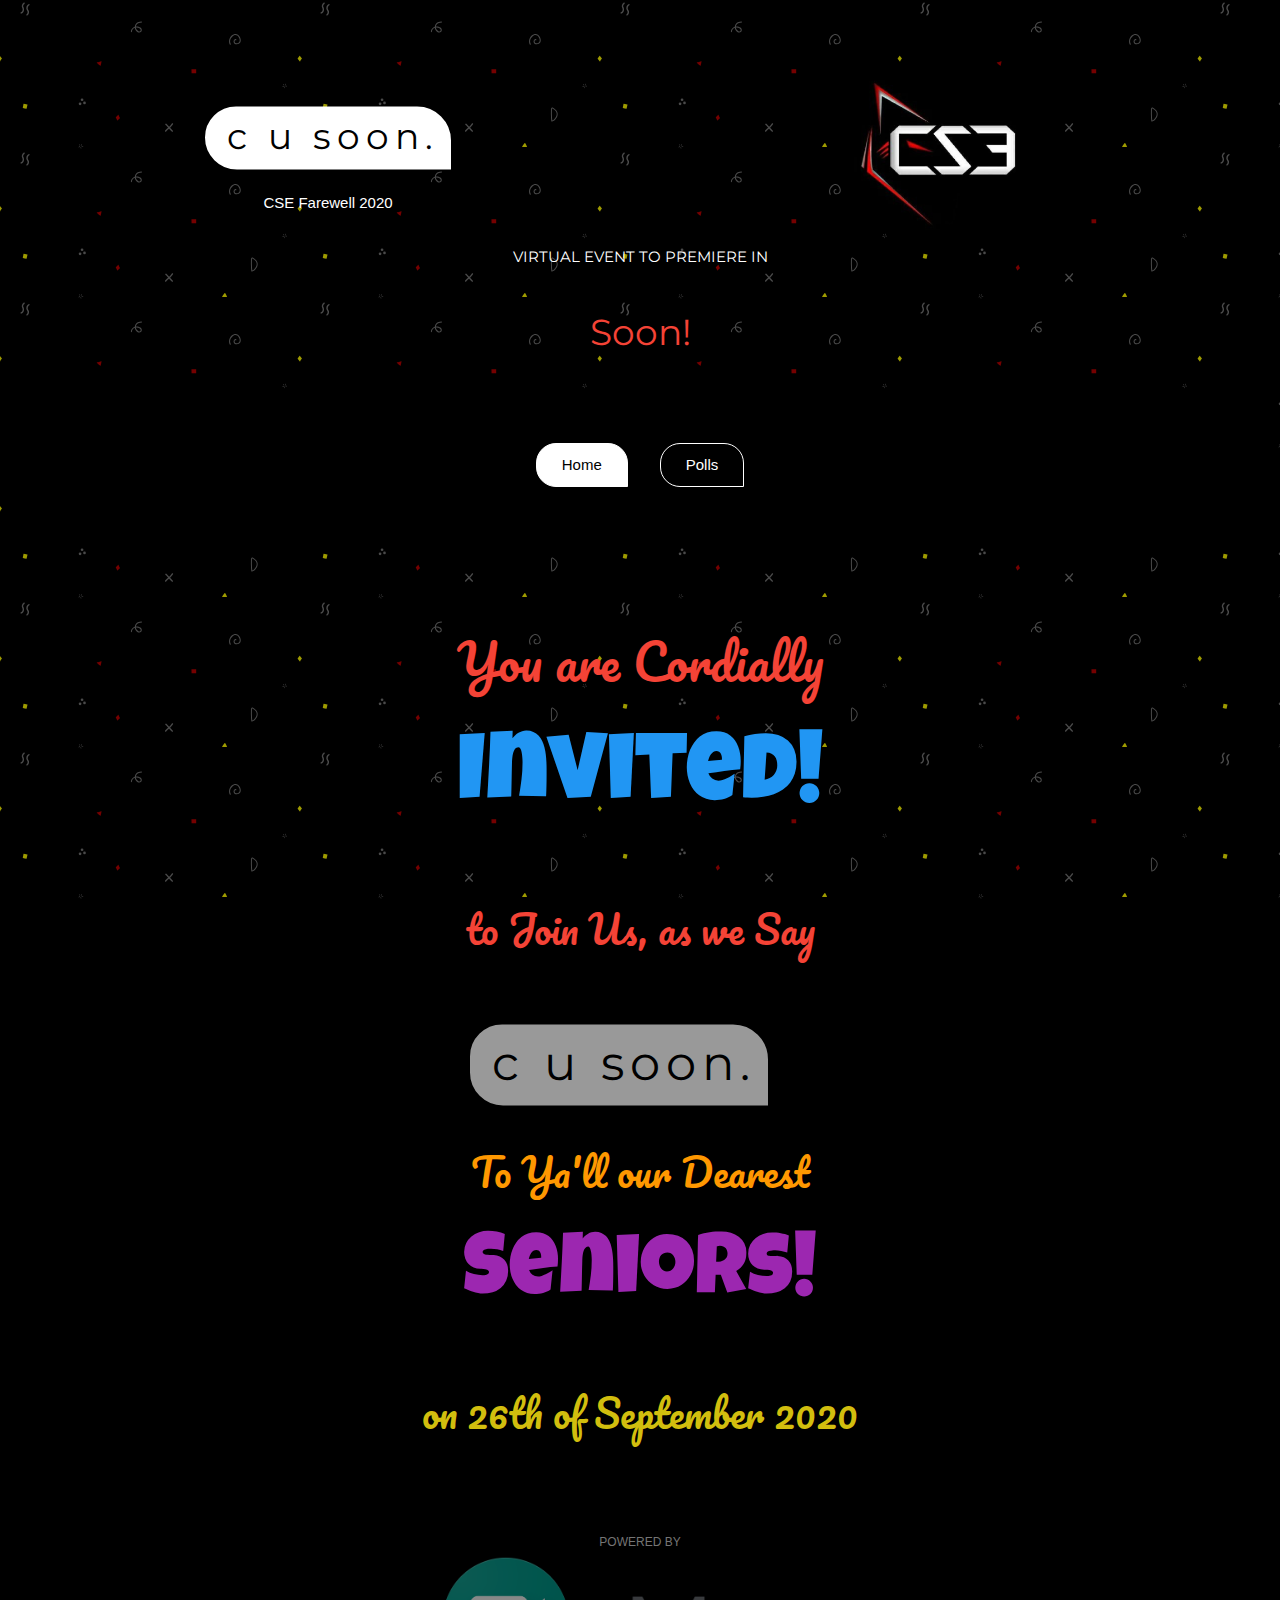
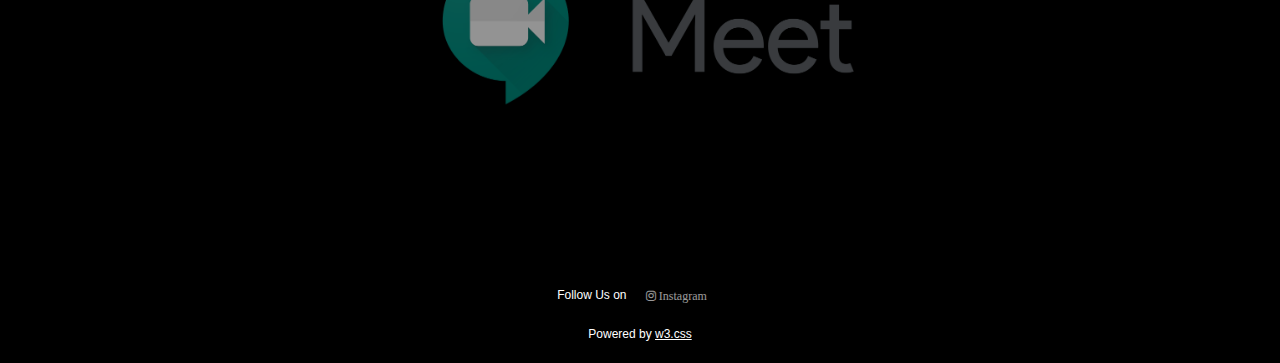
==== index.html @ 68393b78 "Edited Timer and UI" ====
<!DOCTYPE html>
<html>
<title>c u soon.</title>
<meta charset="UTF-8">
<meta name="viewport" content="width=device-width, initial-scale=1">
<meta name="description" content="Virtual Farewell premieres on 10th Oct 2020">
<meta name="theme-color" content="#000000" />
<link rel="stylesheet" href="css/w3.css">
<link rel="stylesheet" href="css/style.css">
<link rel="stylesheet" href="https://cdnjs.cloudflare.com/ajax/libs/font-awesome/4.7.0/css/font-awesome.min.css">
<link rel="shortcut icon" href="favicon.png" type="image/x-icon">
<link rel="stylesheet" href="https://fonts.googleapis.com/css?family=Raleway">
<link href="https://fonts.googleapis.com/css2?family=Luckiest+Guy&family=Montserrat&family=Pacifico&display=swap" rel="stylesheet"><body class="w3-black bgimg-1">
<div class="w3-content" style="max-width:1500px">
<header class="w3-center" style="padding:64px 16px">
  <div class="w3-half">
    <div class="w3-block w3-padding-64 w3-display-container w3-center w3-xxlarge w3-animate-opacity">
      <h1 class="c-u-soon w3-display-middle">c u soon.</h1>
  </div> 
  <span class="w3-animate-opacity">CSE Farewell 2020</span>
  </div>
  <div class="w3-half">
    <div class="w3-block w3-display-container w3-animate-opacity w3-center w3-xxlarge">
      <img src="img/cse.png" class="w3-image w3-margin w3-hide-small" alt="" style="height: 150px;width: auto;">
      <img src="img/cse.png" class="w3-image w3-margin w3-hide-large w3-hide-medium" alt="" style="height: 80px;width: auto;">
    </div>
  </div>
  <div class="w3-row w3-block w3-center">
    <span id="caption" class="mons">VIRTUAL EVENT TO PREMIERE IN</span> 
    <p id="soon" class="w3-xxlarge w3-text-red mons">Soon!</p>
  </div>
  <div class="w3-padding-32 w3-block w3-black">
    <div class="w3-bar ">
      <a href="#" class="w3-bar-item navs w3-left w3-button w3-margin w3-white">Home</a>
      <!-- <a href="gallery/" class="w3-bar-item w3-button">Gallery</a> -->
      <a href="polling" class="w3-bar-item navs w3-right w3-border w3-margin w3-button">Polls</a>
    </div>
  </div>
</header>


<div class="w3-row-padding" style="margin-bottom:64px">
  <div class="w3-center" style="font-size: xxx-large;margin-bottom: 64px;padding: 10px 20px 10px 20px;">
    <h4 style="font-size: 1em;" class="pacifico w3-text-red">You are Cordially</h4>
    <h2 style="font-size: 2em;"  class="lucky w3-text-blue">Invited!</h2>
    <h3 style="font-size: 0.8em;" class="pacifico w3-text-red">to Join Us, as we Say</h3><br>
    <div class="w3-margin w3-display-container w3-opacity w3-block">
      <h1 style="font-size: 1em;left: 47% !important;" class="c-u-soon w3-display-middle">c u soon.</h1>
    </div><br>
    <h3 style="font-size: 0.8em;margin-top: 100px;" class="pacifico w3-margin-top w3-text-orange">To Ya'll our Dearest</h3>
    <h2 style="font-size: 1.8em;" class="lucky w3-text-purple">Seniors!</h2>
    <h3 style="font-size: 0.8em;" class="pacifico w3-text-yellow">on 26th of September 2020</h3><br>
    <h5 class="w3-text-gray w3-small"> POWERED BY<br>
      <img src="img/google.png" alt="" class="w3-image w3-opacity" width="35%">
    </h5>
  </div>
</div>

</div>

<script src="js/timer.js"></script>

<!-- Footer -->
<footer class="w3-container w3-padding w3-black w3-center w3-small"> 
  Follow Us on <a href="https://www.instagram.com/t.h.e_o.n.e.s/" target="_blank" class="w3-button w3-round-large w3-opacity w3-black w3-hover-red w3-small "><i class="fa fa-instagram"> Instagram</i> </a> 
  <p>Powered by <a href="https://www.w3schools.com/w3css/default.asp" target="_blank" class="w3-hover-text-green">w3.css</a></p>
</footer>

</body>
</html>
---- css/style.css ----
.bgimg-1 {
  background-attachment: fixed;
  background-position: center;
  background-size: fill;
}

/* First image (Logo. Full height) */
.bgimg-1 {
  background-image: url('../img/Confetti-Doodles.svg');
  min-height: 100%;
}

*{
  transition: 0.5s ease;
}
body,h1 {font-family: 'Montserrat', sans-serif;
}
h1 {letter-spacing: 6px}
.w3-row-padding img {margin-bottom: 12px}


.mons{
  font-family: 'Montserrat', sans-serif;
}

.lucky{
  font-family: 'Luckiest Guy', cursive;
}

.pacifico{
  font-family: 'Pacifico', cursive;
}

.navs{
  border-radius: 20px 20px 0px 20px;
  padding: 10px 25px !important;
  border: 1px solid white !important;
}


.navs:hover{
  background:rgb(0, 0, 161) !important;
  color: white !important;
  border: 1px solid black !important;
}

.c-u-soon{
border: 2px solid white;
border-radius: 32px 35px 0px 33px;
width: fit-content;
padding: 0px 10px 5px 20px;
color: black;
background: white;
}

.c-u-soon:hover{
background: white;
}

.soon{
margin: 50px 0px 50px 0px;
padding: 20px;
}

.w3-animate-opacity{
  animation-duration: 0.7s;
}

body {
font-family: sans-serif;
background: #f2f2f2;
}
.gallery-img {
width: 100%; /* need to overwrite inline dimensions */
object-fit: cover;

}
h2 {
margin-bottom: .5em;
}
.grid-container {
display: grid;
grid-template-columns: repeat(auto-fill, minmax(190px, 1fr));
grid-gap: 1em;
}


/* hover styles */
.location-listing {
position: relative;
}

.location-image {
line-height: 0;
overflow: hidden;
}

.location-image img {
filter: blur(0px);
transition: filter 0.3s ease-in;
transform: scale(1.1);
}

.location-title {
font-size: 1em;
text-decoration: none;
z-index: 1;
position: absolute;
height: 100%;
width: 100%;
top: 0;
left: 0;
text-align: center;
opacity: 0;
transition: opacity .5s;
background: rgba(90,0,10,0.4);
color: white;

/* position the text in t’ middle*/
display: flex;
align-items: center;
justify-content: center;
}

.location-listing:hover .location-title {
opacity: 1;
}

.location-listing:hover .location-image img {
filter: blur(2px);
}

@media only screen and (max-width: 600px) {
.gallery-img {
width: 100%; /* need to overwrite inline dimensions */
object-fit: contain;

}
}
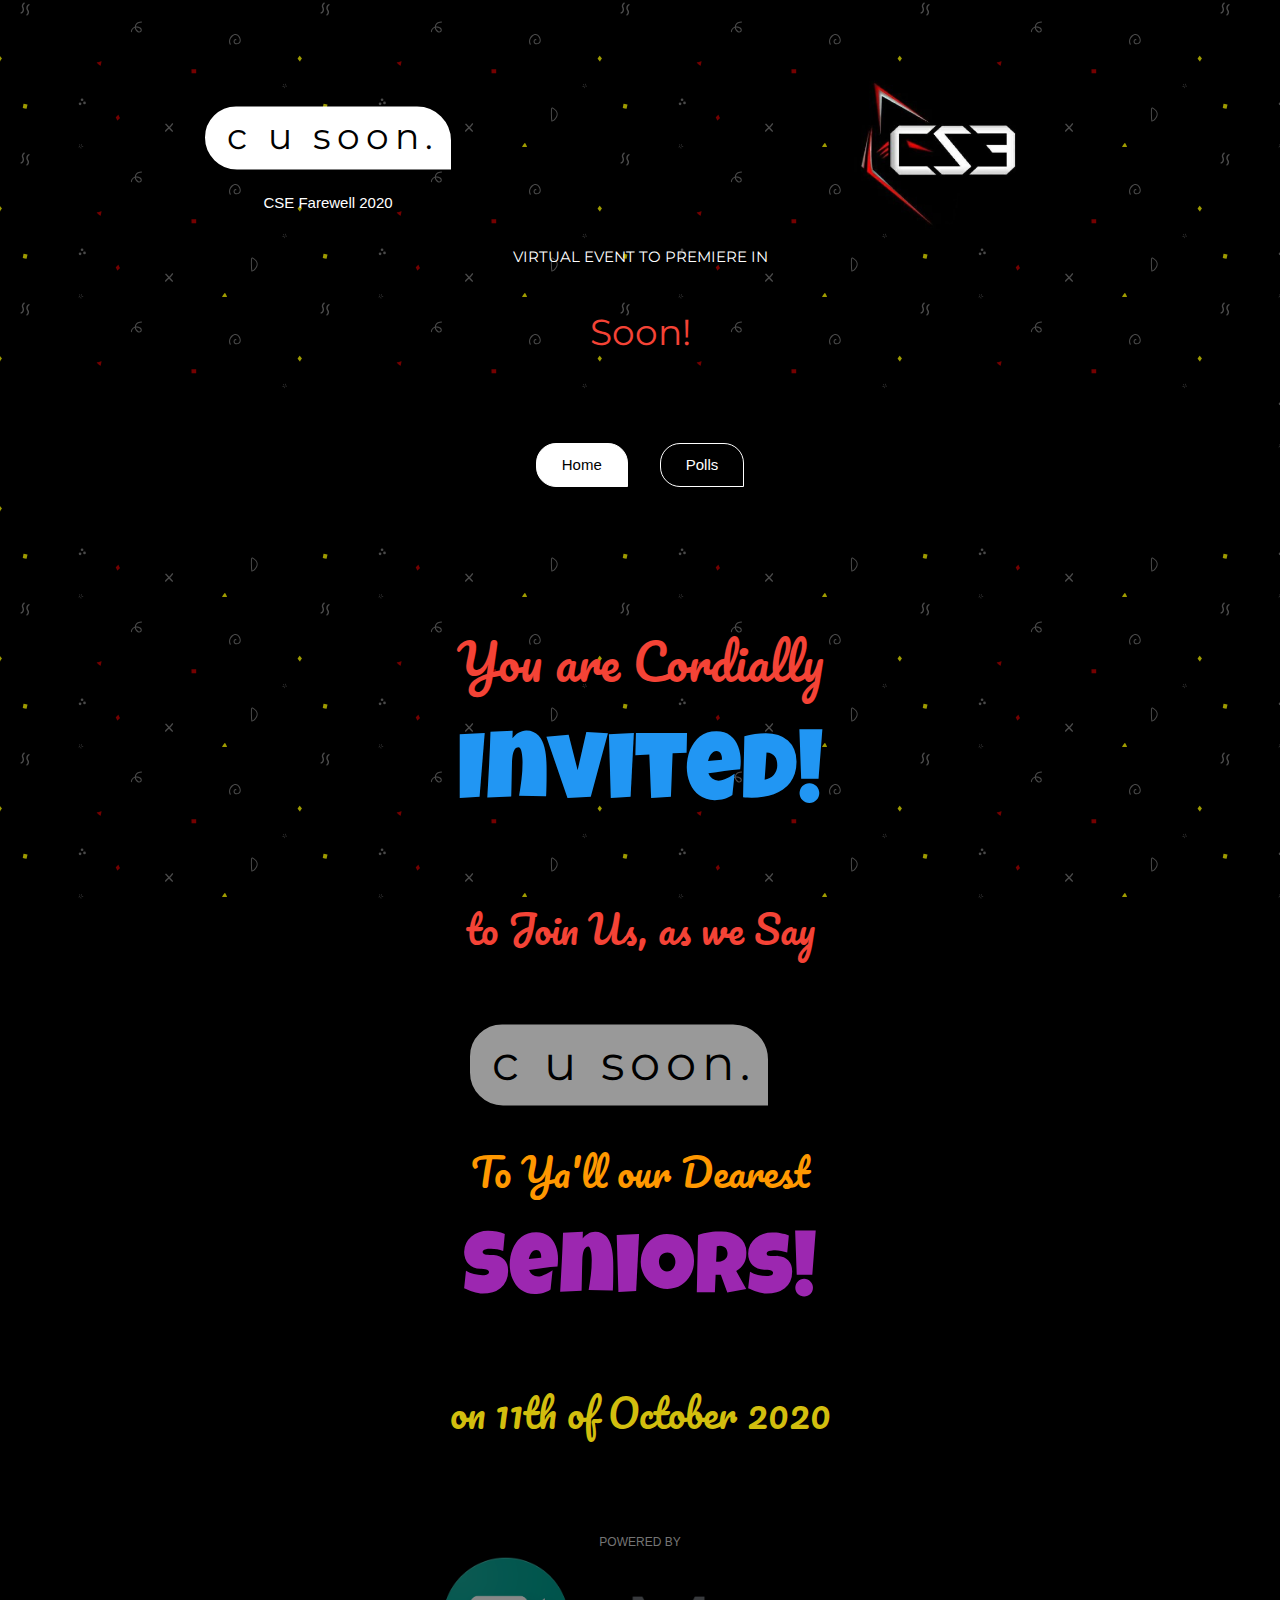
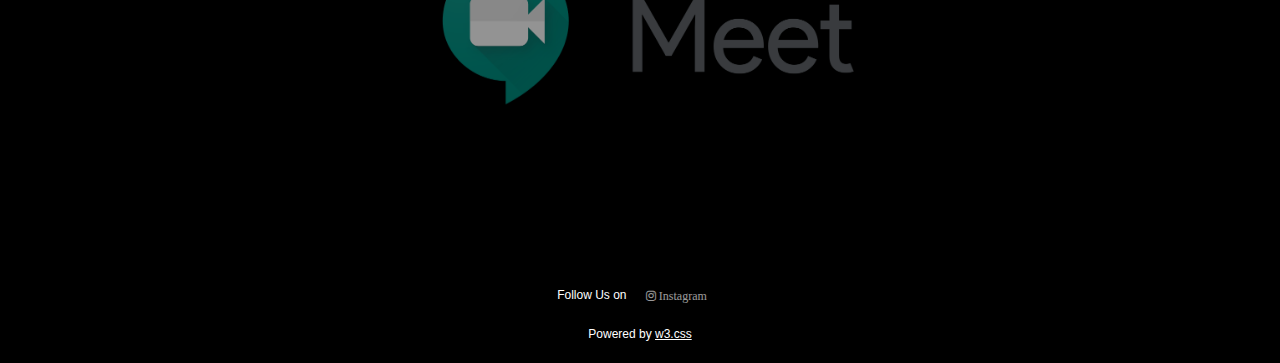
==== commit 423dec23: "Edited Date" ====
--- a/index.html
+++ b/index.html
@@ -50,7 +50,7 @@
     </div><br>
     <h3 style="font-size: 0.8em;margin-top: 100px;" class="pacifico w3-margin-top w3-text-orange">To Ya'll our Dearest</h3>
     <h2 style="font-size: 1.8em;" class="lucky w3-text-purple">Seniors!</h2>
-    <h3 style="font-size: 0.8em;" class="pacifico w3-text-yellow">on 26th of September 2020</h3><br>
+    <h3 style="font-size: 0.8em;" class="pacifico w3-text-yellow">on 11th of October 2020</h3><br>
     <h5 class="w3-text-gray w3-small"> POWERED BY<br>
       <img src="img/google.png" alt="" class="w3-image w3-opacity" width="35%">
     </h5>
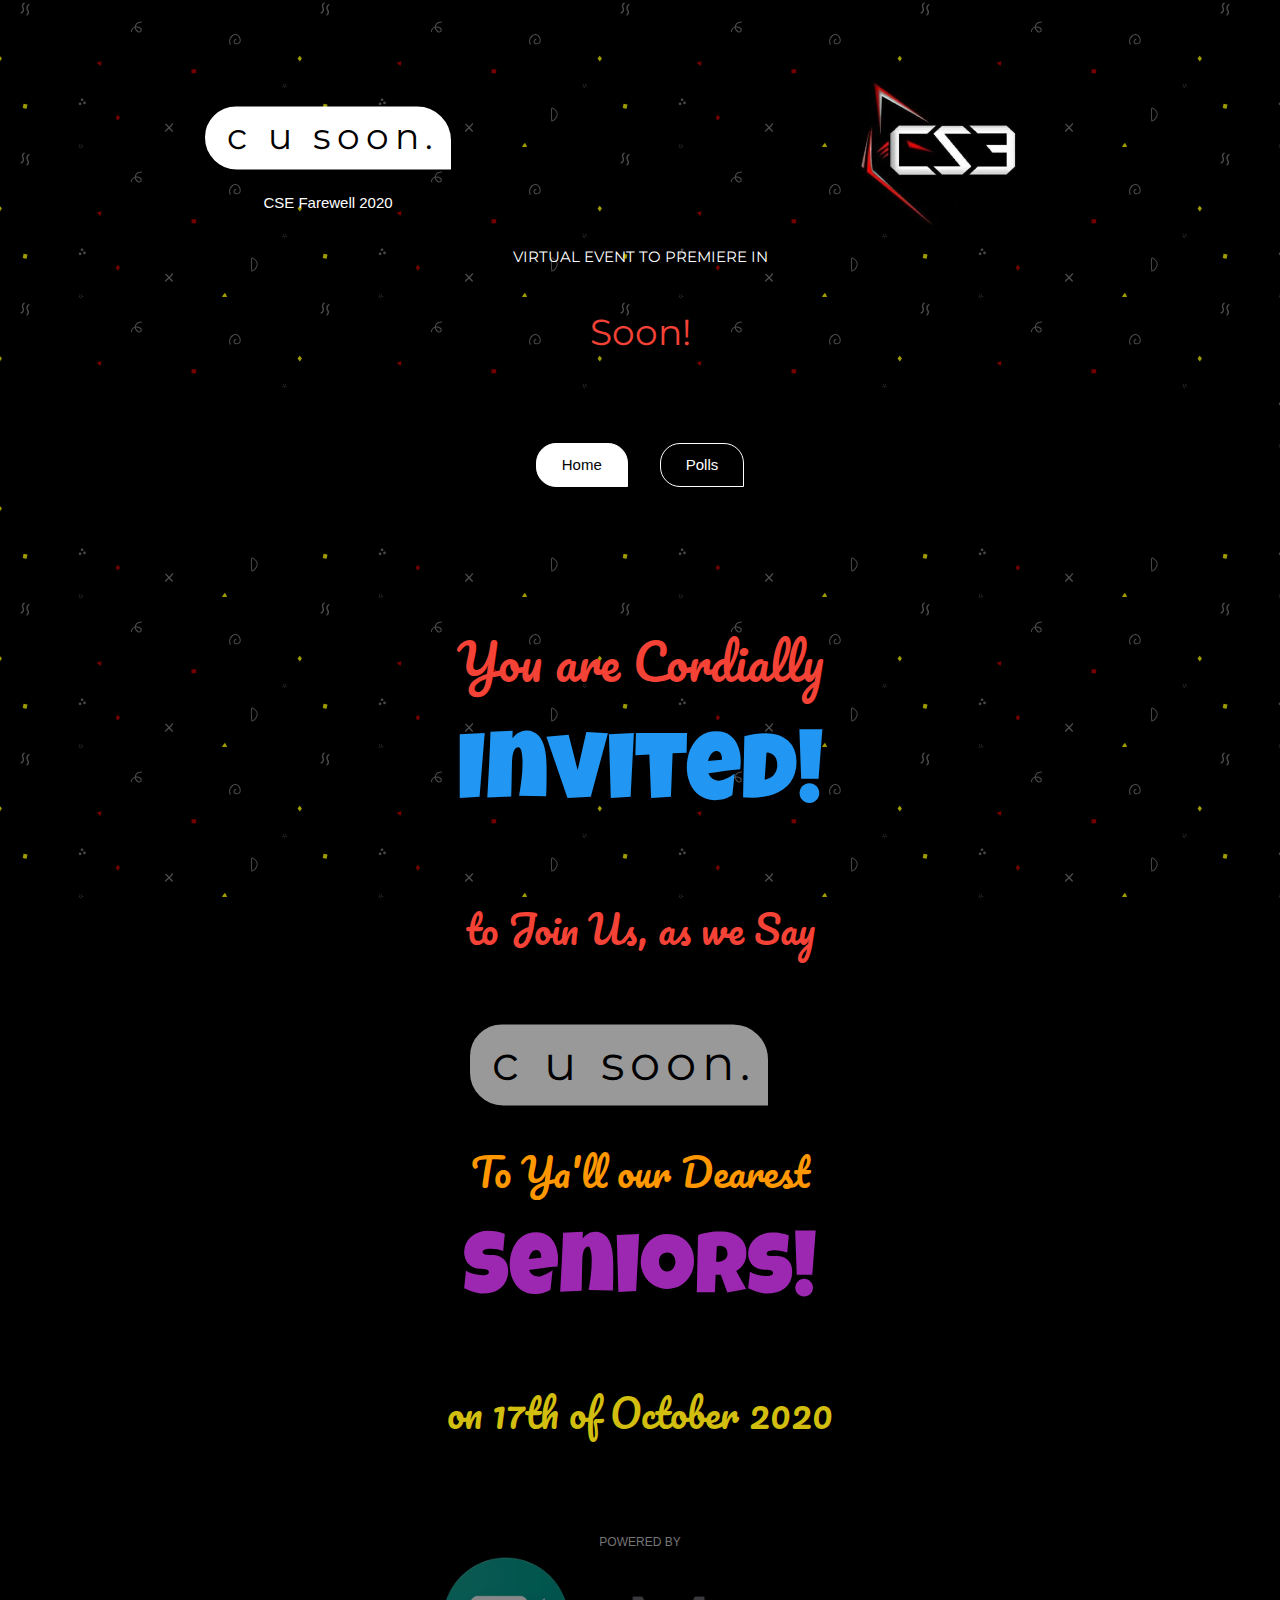
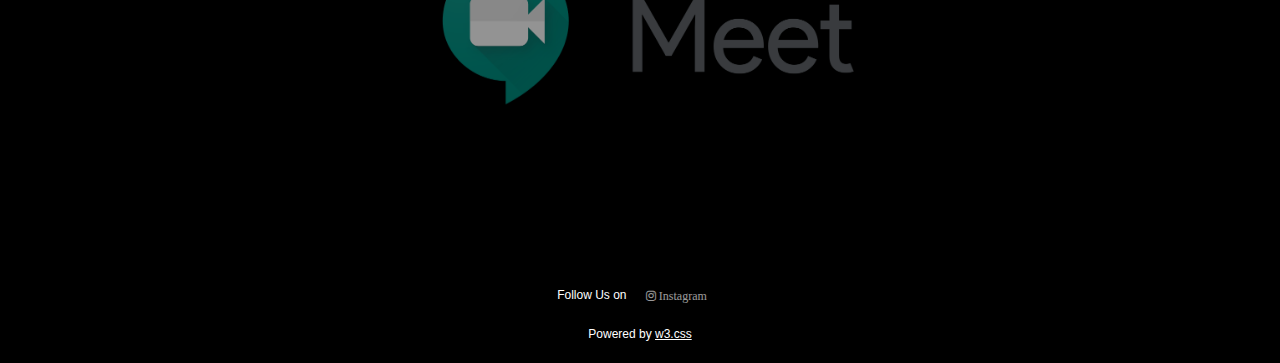
==== commit f159509e: "Edited Event Date" ====
--- a/index.html
+++ b/index.html
@@ -50,7 +50,7 @@
     </div><br>
     <h3 style="font-size: 0.8em;margin-top: 100px;" class="pacifico w3-margin-top w3-text-orange">To Ya'll our Dearest</h3>
     <h2 style="font-size: 1.8em;" class="lucky w3-text-purple">Seniors!</h2>
-    <h3 style="font-size: 0.8em;" class="pacifico w3-text-yellow">on 11th of October 2020</h3><br>
+    <h3 style="font-size: 0.8em;" class="pacifico w3-text-yellow">on 17th of October 2020</h3><br>
     <h5 class="w3-text-gray w3-small"> POWERED BY<br>
       <img src="img/google.png" alt="" class="w3-image w3-opacity" width="35%">
     </h5>
--- a/css/style.css
+++ b/css/style.css
@@ -39,7 +39,7 @@
 
 
 .navs:hover{
-  background:rgb(0, 0, 161) !important;
+  background:rgb(255, 174, 0) !important;
   color: white !important;
   border: 1px solid black !important;
 }
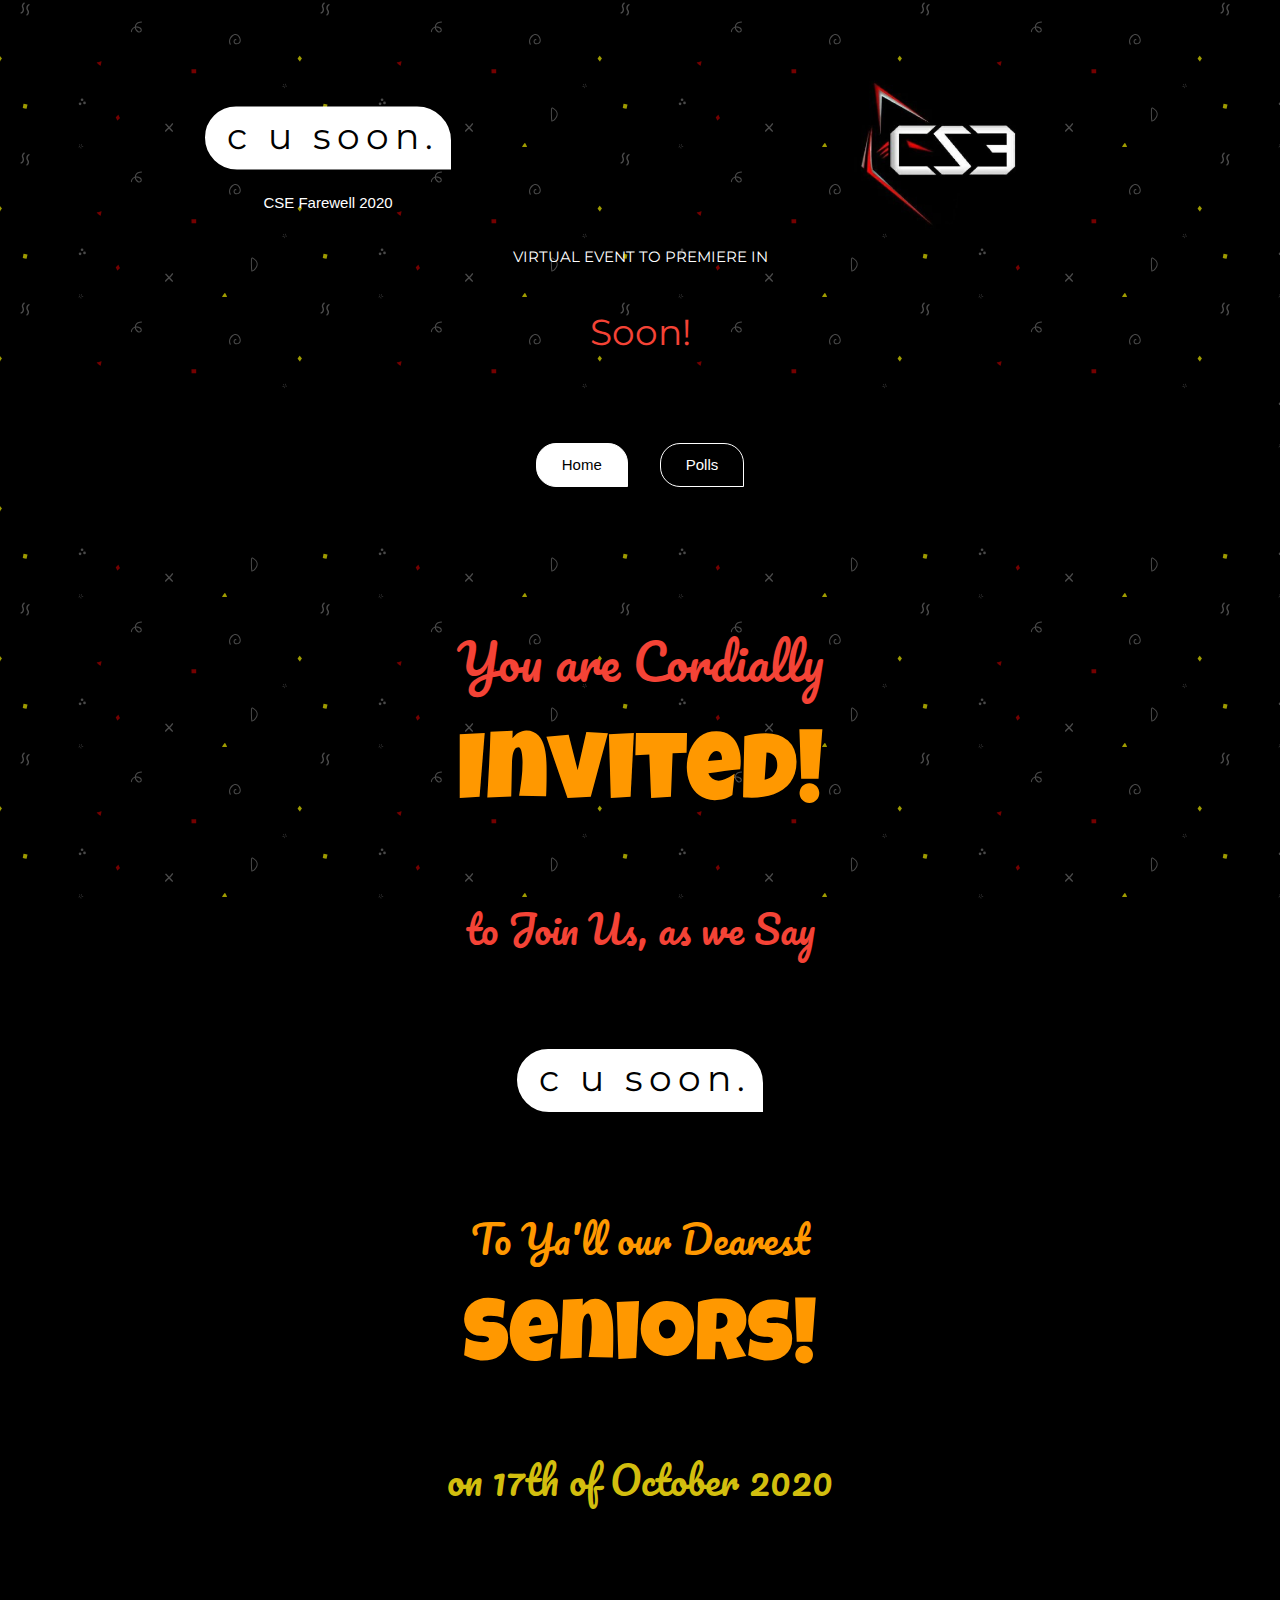
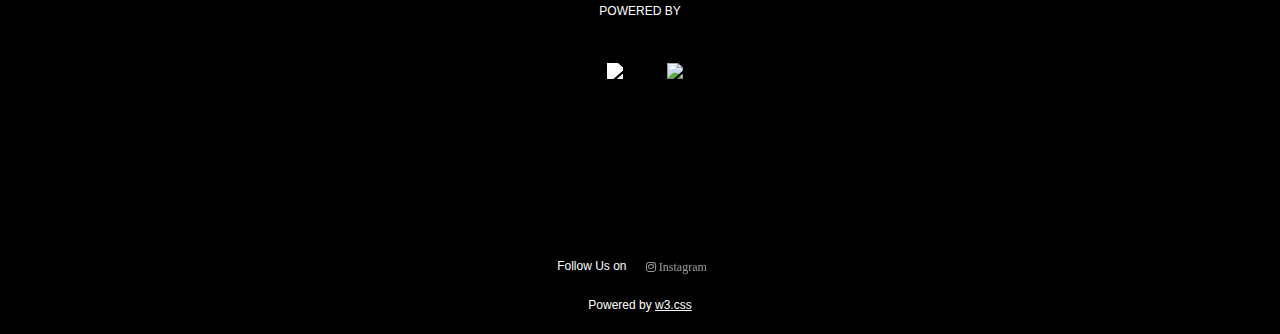
==== commit 46f78885: "Edited Styles a bit" ====
--- a/index.html
+++ b/index.html
@@ -43,17 +43,15 @@
 <div class="w3-row-padding" style="margin-bottom:64px">
   <div class="w3-center" style="font-size: xxx-large;margin-bottom: 64px;padding: 10px 20px 10px 20px;">
     <h4 style="font-size: 1em;" class="pacifico w3-text-red">You are Cordially</h4>
-    <h2 style="font-size: 2em;"  class="lucky w3-text-blue">Invited!</h2>
+    <h2 style="font-size: 2em;"  class="lucky w3-text-orange">Invited!</h2>
     <h3 style="font-size: 0.8em;" class="pacifico w3-text-red">to Join Us, as we Say</h3><br>
-    <div class="w3-margin w3-display-container w3-opacity w3-block">
-      <h1 style="font-size: 1em;left: 47% !important;" class="c-u-soon w3-display-middle">c u soon.</h1>
-    </div><br>
+      <center><h1 style="font-size: 0.8sem;" class="mons c-u-soon">c u soon.</h1></center><br>
     <h3 style="font-size: 0.8em;margin-top: 100px;" class="pacifico w3-margin-top w3-text-orange">To Ya'll our Dearest</h3>
-    <h2 style="font-size: 1.8em;" class="lucky w3-text-purple">Seniors!</h2>
+    <h2 style="font-size: 1.8em;" class="lucky w3-text-orange">Seniors!</h2>
     <h3 style="font-size: 0.8em;" class="pacifico w3-text-yellow">on 17th of October 2020</h3><br>
-    <h5 class="w3-text-gray w3-small"> POWERED BY<br>
-      <img src="img/google.png" alt="" class="w3-image w3-opacity" width="35%">
-    </h5>
+    <p class="w3-small">POWERED BY</p>
+                <img src="https://upload.wikimedia.org/wikipedia/commons/thumb/b/b8/YouTube_Logo_2017.svg/337px-YouTube_Logo_2017.svg.png" style="width: 200px; margin: 20px;filter: brightness(10);">
+				<img src="https://upload.wikimedia.org/wikipedia/commons/thumb/5/5a/Google_Meet_text_logo_dark.svg/1024px-Google_Meet_text_logo_dark.svg.png" style="width: 200px; margin: 10px;">
   </div>
 </div>
 
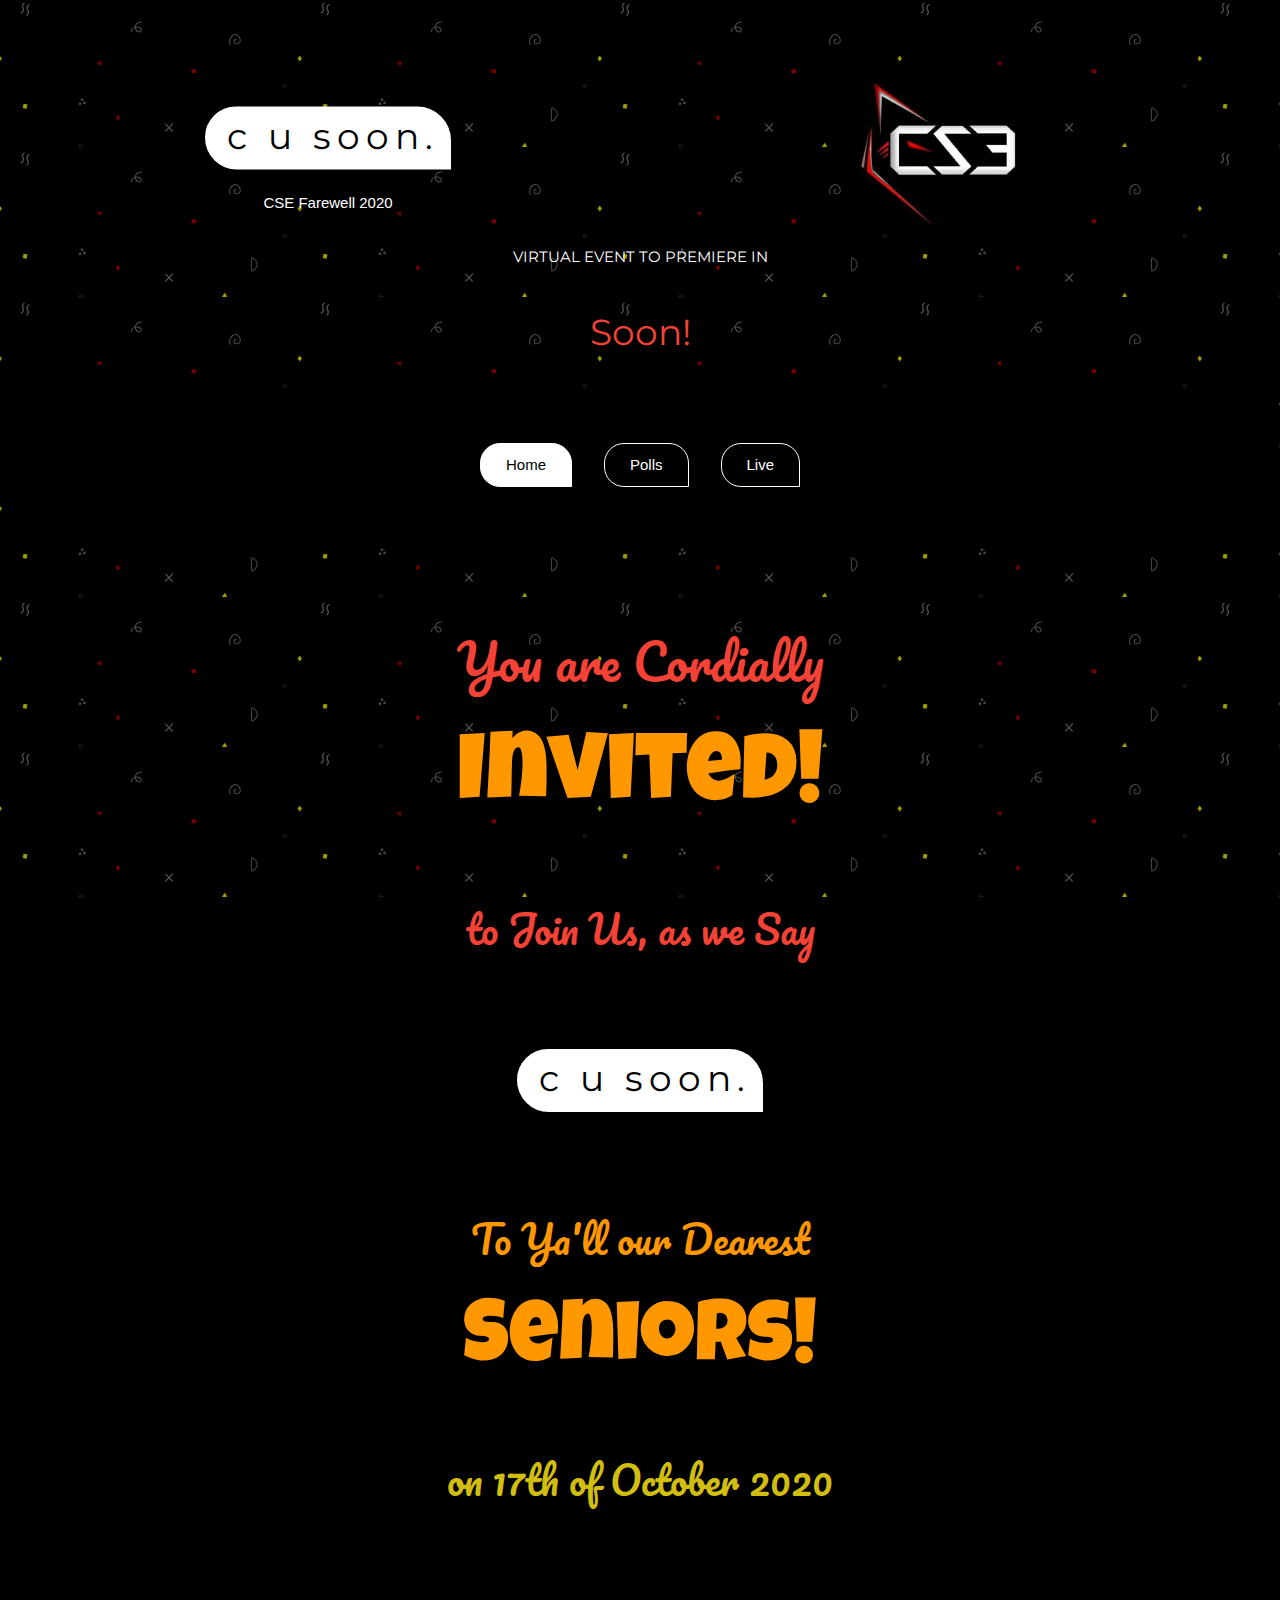
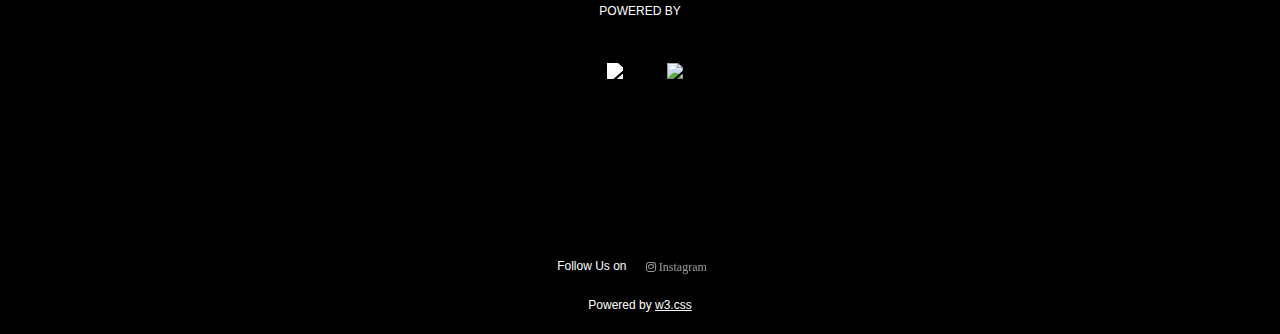
==== commit 707240b7: "Added all the links" ====
--- a/index.html
+++ b/index.html
@@ -4,7 +4,7 @@
 <title>c u soon.</title>
 <meta charset="UTF-8">
 <meta name="viewport" content="width=device-width, initial-scale=1">
-<meta name="description" content="Virtual Farewell premieres on 10th Oct 2020">
+<meta name="description" content="CSE Virtual Farewell premieres on 17th Oct 2020">
 <meta name="theme-color" content="#000000" />
 <link rel="stylesheet" href="css/w3.css">
 <link rel="stylesheet" href="css/style.css">
@@ -33,8 +33,9 @@
   <div class="w3-padding-32 w3-block w3-black">
     <div class="w3-bar ">
       <a href="#" class="w3-bar-item navs w3-left w3-button w3-margin w3-white">Home</a>
-      <!-- <a href="gallery/" class="w3-bar-item w3-button">Gallery</a> -->
-      <a href="polling" class="w3-bar-item navs w3-right w3-border w3-margin w3-button">Polls</a>
+      <a href="polling" class="w3-bar-item navs w3-border w3-margin w3-button">Polls</a>
+      <a href="live" class="w3-bar-item navs  w3-right w3-margin w3-button w3-button">Live</a>
+
     </div>
   </div>
 </header>
